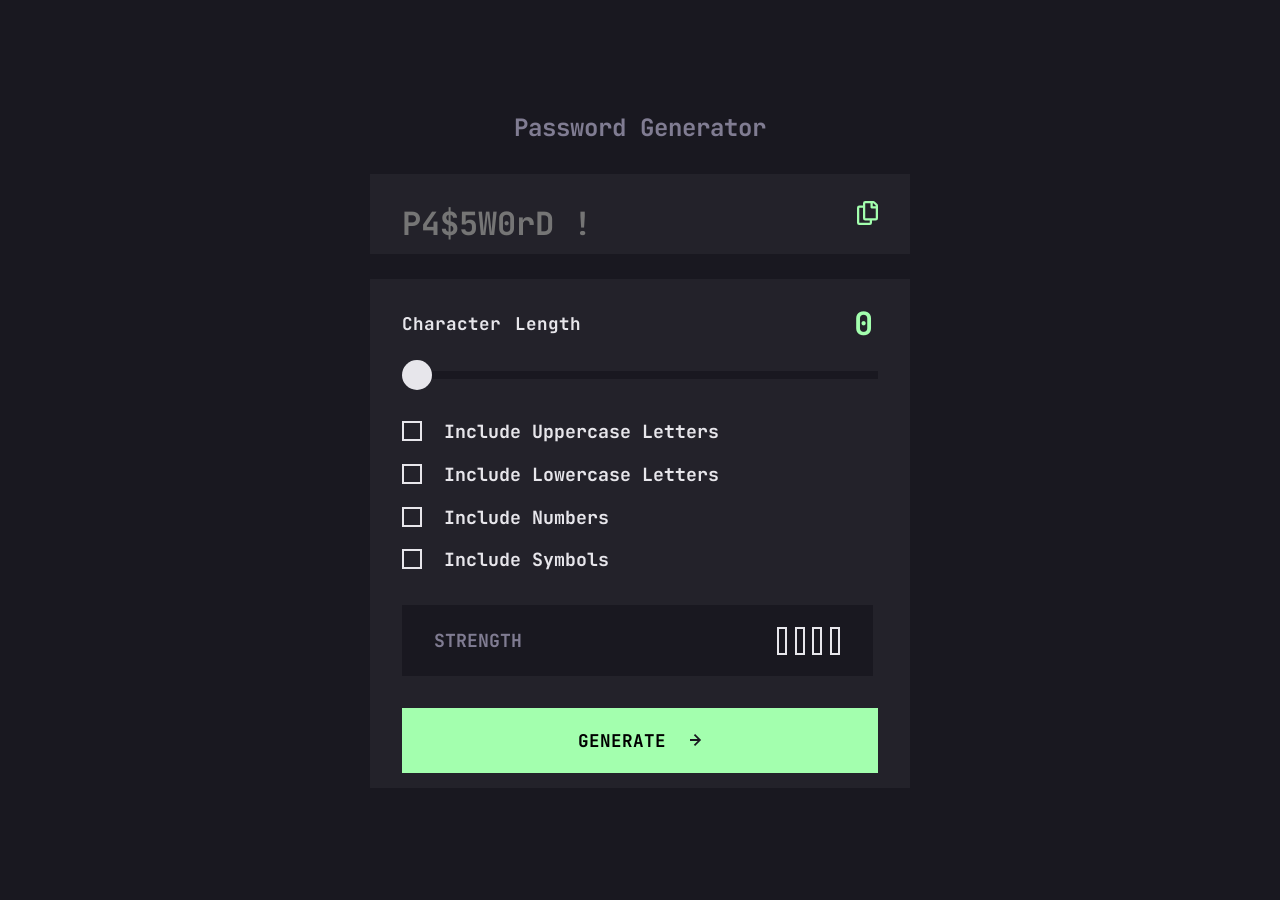
==== index.html @ b00eff90 "password-generator" ====
<!DOCTYPE html>
<html lang="en">
  <head>
    <meta charset="UTF-8" />
    <meta name="viewport" content="width=device-width, initial-scale=1.0" />

    <link
      rel="icon"
      type="image/png"
      sizes="32x32"
      href="./assets/images/favicon-32x32.png"
    />
    <link rel="stylesheet" href="style.css" />
    <title>Frontend Mentor | Password generator app</title>
  </head>
  <body>
    <div class="main-container">
      <main class="generator">
        <h1 class="header">Password Generator</h1>

        <div class="password-container">
          <div class="input-container">
            <div class="ghost-input"></div>
            <div class="copied">copied</div>
            <input
              type="text"
              id="password-input"
              disabled
              placeholder="P4$5W0rD !"
            />
            <svg
              class="copy-clipboard-icon"
              width="21"
              height="24"
              xmlns="http://www.w3.org/2000/svg"
            >
              <path
                d="M20.341 3.091 17.909.659A2.25 2.25 0 0 0 16.319 0H8.25A2.25 2.25 0 0 0 6 2.25V4.5H2.25A2.25 2.25 0 0 0 0 6.75v15A2.25 2.25 0 0 0 2.25 24h10.5A2.25 2.25 0 0 0 15 21.75V19.5h3.75A2.25 2.25 0 0 0 21 17.25V4.682a2.25 2.25 0 0 0-.659-1.591ZM12.469 21.75H2.53a.281.281 0 0 1-.281-.281V7.03a.281.281 0 0 1 .281-.281H6v10.5a2.25 2.25 0 0 0 2.25 2.25h4.5v1.969a.282.282 0 0 1-.281.281Zm6-4.5H8.53a.281.281 0 0 1-.281-.281V2.53a.281.281 0 0 1 .281-.281H13.5v4.125c0 .621.504 1.125 1.125 1.125h4.125v9.469a.282.282 0 0 1-.281.281Zm.281-12h-3v-3h.451c.075 0 .147.03.2.082L18.667 4.6a.283.283 0 0 1 .082.199v.451Z"
              />
            </svg>
          </div>
        </div>

        <div class="options-container">
          <form>
            <div class="column">
              <label class="length-text" for="password-length"
                >Character Length</label
              >
              <output class="output-value">0</output>
            </div>
            <input
              type="range"
              id="slider"
              name="password-length"
              value="0"
              min="0"
              max="20"
            />
            <div class="column">
              <input type="checkbox" id="uppercase" name="uppercase" />
              <label for="uppercase">Include Uppercase Letters</label>
            </div>

            <div class="column">
              <input type="checkbox" id="lowercase" name="lowercase" />
              <label for="lowercase">Include Lowercase Letters</label>
            </div>

            <div class="column">
              <input type="checkbox" id="numbers" name="numbers" />
              <label for="numbers">Include Numbers</label>
            </div>

            <div class="column">
              <input type="checkbox" id="symbols" name="symbols" />
              <label for="symbols">Include Symbols</label>
            </div>
          </form>

          <div class="strength-container column">
            <p class="strength-text">Strength</p>
            <p class="strength-value-text"></p>
            <div class="boxes column">
              <div class="strength-box"></div>
              <div class="strength-box"></div>
              <div class="strength-box"></div>
              <div class="strength-box"></div>
            </div>
          </div>
          <div class="container">
            <button class="generate">
              Generate

              <svg
                width="12"
                height="12"
                xmlns="http://www.w3.org/2000/svg"
                class="arrow"
              >
                <path
                  d="m5.106 12 6-6-6-6-1.265 1.265 3.841 3.84H.001v1.79h7.681l-3.841 3.84z"
                />
              </svg>
            </button>
          </div>
        </div>
      </main>
      <div class="error-container">
        <div class="error-message">
          Please choose a length and character option
        </div>
        <div class="close">CLOSE</div>
      </div>
    </div>
  </body>
  <script src="main.js"></script>
</html>
---- style.css ----
/* RESETS */

*,
::before,
::after {
  box-sizing: border-box;
  margin: 0;
  padding: 0;
}

ul[role="list"],
ol[role="list"] {
  list-style: none;
}

img,
svg,
video,
canvas,
audio,
iframe,
embed,
object {
  display: block;
}

img,
video {
  max-width: 100%;
  display: block;
}

@font-face {
  font-family: "Jetbrains Mono Bold";
  src: url(/starter-code/assets/fonts/JetBrainsMono-VariableFont_wght.ttf);
  font-weight: bold;
}

@font-face {
  font-family: "Jetbrains Mono Italic";
  src: url(/starter-code/assets/fonts/JetBrainsMono-Italic-VariableFont_wght.ttf);
  font-weight: italic;
}

:root {
  /* COLORS */
  --clr-neutral-800: hsl(248, 15%, 11%);
  --clr-neutral-700: hsl(248, 10%, 15%);
  --clr-neutral-200: hsl(251, 9%, 53%);
  --clr-neutral-100: hsl(252, 11%, 91%);

  --clr-accent-600: hsl(0, 91%, 63%);
  --clr-accent-500: hsl(13, 95%, 66%);
  --clr-accent-400: hsl(42, 91%, 68%);
  --clr-accent-300: hsl(127, 100%, 82%);
}

/* GENERAL */

a:link,
a:visited,
a:hover,
a:active {
  color: #000;
  text-decoration: none;
  font-weight: bold;
}

footer {
  display: none;
}

.attribution a {
  color: white;
}

body {
  font-family: "Jetbrains Mono Bold", "Jetbrains Mono Italic", sans-serif;
  font-size: 16px;
  background-color: var(--clr-neutral-800);
  color: var(--clr-neutral-100);
  display: flex;
  justify-content: center;
  align-items: center;
  height: 100vh;
}

.main-container {
  position: relative;
  max-width: 343px;
}

.generator {
  max-width: 343px;
  transition: all 0.8s ease;
}

.header {
  font-size: 1rem;
  color: var(--clr-neutral-200);
  text-align: center;
}

.password-container {
  position: relative;
  margin: 1em 0;
}

.input-container {
  position: relative;
}

.ghost-input {
  background-color: var(--clr-neutral-700);
  position: absolute;
  opacity: 1;
  width: 100%;
  height: 100%;
}

.copied {
  position: absolute;
  text-transform: uppercase;
  z-index: 100;
  font-size: 0.9rem;
  top: 50%;
  transform: translate(0%, -50%);
  right: 15%;
  color: var(--clr-accent-300);
  display: none;
}

.copied.active {
  display: block;
}

#password-input {
  background-color: var(--clr-neutral-700);
  height: 4rem;
  border: none;
  width: 100%;
  color: var(--clr-neutral-100);
  font-family: inherit;
  font-size: 1.5rem;
  padding-left: 0.6em;
  padding-top: 0.1em;
  transform: translate(0%, 0%);
  transition: color 1s ease, transform 1s ease;
  cursor: pointer;
}

#password-input.active {
  color: transparent;
  background-color: transparent;
  transform: translate(0%, -250%);
}

.input-container:hover .copy-clipboard-icon path {
  fill: var(--clr-neutral-100);
}

.copy-clipboard-icon {
  position: absolute;
  top: 1.4rem;
  right: 1em;
  cursor: pointer;
}

.copy-clipboard-icon path {
  fill: var(--clr-accent-300);
}

.copy-clipboard-icon:active {
  transform: scale(95%);
}

.options-container {
  background-color: var(--clr-neutral-700);
  padding: 0.95em 0.9em;
}

form {
  display: flex;
  flex-direction: column;
  justify-content: flex-start;
  align-items: flex-start;
}

.column {
  display: flex;
  align-items: center;
  justify-content: center;
}

.column:first-of-type {
  width: 100%;
  justify-content: space-between;
  max-width: 99%;
}

.length-text {
  font-size: 1rem;
}

.output-value {
  color: var(--clr-accent-300);
  font-size: 1.5rem;
}
#slider {
  width: 100%;
  margin-top: 1.35em;
  margin-bottom: 3.2em;
}

#slider {
  -webkit-appearance: none;
  width: 100%;
  height: 8px;
  background-color: var(--clr-neutral-800);
  outline: none;
}

/* Chrome */
#slider::-webkit-slider-thumb {
  -webkit-appearance: none;
  appearance: none;
  background-color: var(--clr-neutral-100);
  height: 30px;
  width: 30px;
  border-radius: 50%;
  cursor: pointer;
  border: 0px solid transparent;
  transition: background-color 0.4s, border 0.4s;
}

#slider::-webkit-slider-thumb:hover {
  background-color: var(--clr-neutral-800);
  border: 3px solid var(--clr-accent-300);
}

/* Firefox */

#slider::-moz-range-thumb {
  background-color: var(--clr-neutral-100);
  height: 30px;
  width: 30px;
  border-radius: 50%;
  cursor: pointer;
}

#slider::-moz-range-thumb:hover {
  background-color: var(--clr-neutral-800);
  border: 3px solid var(--clr-accent-300);
}

.column:not(:first-child):not(:last-child) {
  margin-bottom: 0.96em;
}

label:not(:first-child) {
  padding-left: 1.2em;
}

input[type="checkbox"] {
  appearance: none;
  -webkit-appearance: none;
  -moz-appearance: none;
  background: transparent;
  border: 2px solid var(--clr-neutral-100);
  width: 20px;
  height: 20px;
}

input[type="checkbox"]:checked {
  background: url(./assets/images/icon-check.svg);
  background-position: center;
  background-repeat: no-repeat;
  border: none;
  background-color: var(--clr-accent-300);
  width: 20px;
  height: 20px;
}

input[type="checkbox"]:hover {
  border-color: var(--clr-accent-300);
  cursor: pointer;
}

.strength-container {
  background-color: var(--clr-neutral-800);
  padding: 0.86em 1em;
  margin-top: 2em;
}

.strength-text {
  color: var(--clr-neutral-200);
  text-transform: uppercase;
}
.strength-value-text {
  font-size: 1.11rem;
  margin-top: 0.09em;
  margin-right: 0.3em;
  text-align: right;
  width: 100%;
}

.boxes.column {
  justify-content: end;
  gap: 0.4rem;
  max-width: 4.7rem;
}

.strength-box {
  width: 10px;
  height: 28px;
  border: 2px solid var(--clr-neutral-100);
  margin-right: 0.08em;
}

.container {
  position: relative;
}

.generate {
  text-transform: uppercase;
  padding: 1.1em 0;
  background-color: var(--clr-accent-300);
  border: 1px solid transparent;
  width: 100%;
  padding-right: 1.8em;
  font-family: inherit;
  font-size: 1rem;
  cursor: pointer;
  transition: transform 0.2s ease;
}

.generate:hover {
  background-color: var(--clr-neutral-700);
  border: 1px solid var(--clr-accent-300);
  color: var(--clr-accent-300);
}

.generate:hover svg path {
  fill: var(--clr-accent-300);
}

.generate:active {
  transform: scale(95%);
}

.arrow {
  position: absolute;
  top: 50%;
  transform: translate(0%, -50%);
  right: 33%;
}

.arrow path {
  fill: var(--clr-neutral-800);
}

.error-container {
  position: absolute;
  top: 50%;
  left: 50%;
  transform: translate(-50%, -50%);
  min-width: 17rem;
  text-align: center;
  padding-block: 1.5em;
  background-color: var(--clr-accent-300);
  color: var(--clr-neutral-800);
  display: none;
  flex-direction: column;
  justify-content: center;
  align-items: center;
  opacity: 0;
  transition-property: overlay display opacity;
  transition-duration: 0.8s;
  transition-behavior: allow-discrete;
}

.error-container.active {
  opacity: 1;
  display: flex;

  @starting-style {
    opacity: 0;
  }
}

.close {
  width: auto;
  background-color: var(--clr-neutral-800);
  margin-top: 0.7em;
  color: var(--clr-accent-300);
  padding: 0.5em 2em;
  cursor: pointer;
  transition: transform 0.2s ease;
}

.close:active {
  transform: scale(95%);
}

@media (min-width: 768px) {
  .main-container {
    min-width: 540px;
  }

  .generator {
    min-width: 540px;
  }

  .header {
    font-size: 1.5rem;
  }

  .password-container {
    margin-top: 1.93em;
    margin-bottom: 1.55em;
  }

  #password-input {
    font-size: 2rem;
    padding-left: 1em;
    padding-top: 0.62em;
    height: 5rem;
  }

  .copied {
    font-size: 1.2rem;
  }

  .copy-clipboard-icon {
    width: 21px;
    right: 2em;
    top: 1.7em;
  }

  .options-container {
    padding: 0.95em 2em;
  }

  .length-text {
    margin-block: 1.05em;
    word-spacing: 3px;
    font-size: 1.1rem;
  }

  .output-value {
    font-size: 2rem;
  }

  #slider {
    margin-top: 1.27em;
    margin-bottom: 3.02em;
  }

  label {
    font-size: 1.14rem;
  }

  .column:not(:first-child):not(:last-child) {
    margin-bottom: 1.22em;
  }

  .strength-container {
    padding: 1.23em 2em;
    margin-top: 1.95em;
    padding-right: 1.6em;
  }

  .strength-text {
    font-size: 1.13rem;
  }

  .strength-value-text {
    font-size: 1.3rem;
    letter-spacing: 0.6px;
  }

  .container {
    margin-top: 1.9em;
  }

  .generate {
    font-size: 1.1rem;
    padding-top: 1.15em;
    padding-right: 2em;
  }
  .arrow {
    margin-right: 1.05em;
  }

  .error-container {
    min-width: 25rem;
  }
}

@media (min-width: 1024px) {
  #slider {
    margin-top: 1.27em;
    margin-bottom: 3em;
  }

  .column:not(:first-child):not(:last-child) {
    margin-bottom: 1.18em;
  }

  .strength-container {
    padding: 1.35em 2em;
    margin-top: 2.1em;
  }

  .container {
    margin-top: 2em;
  }
}
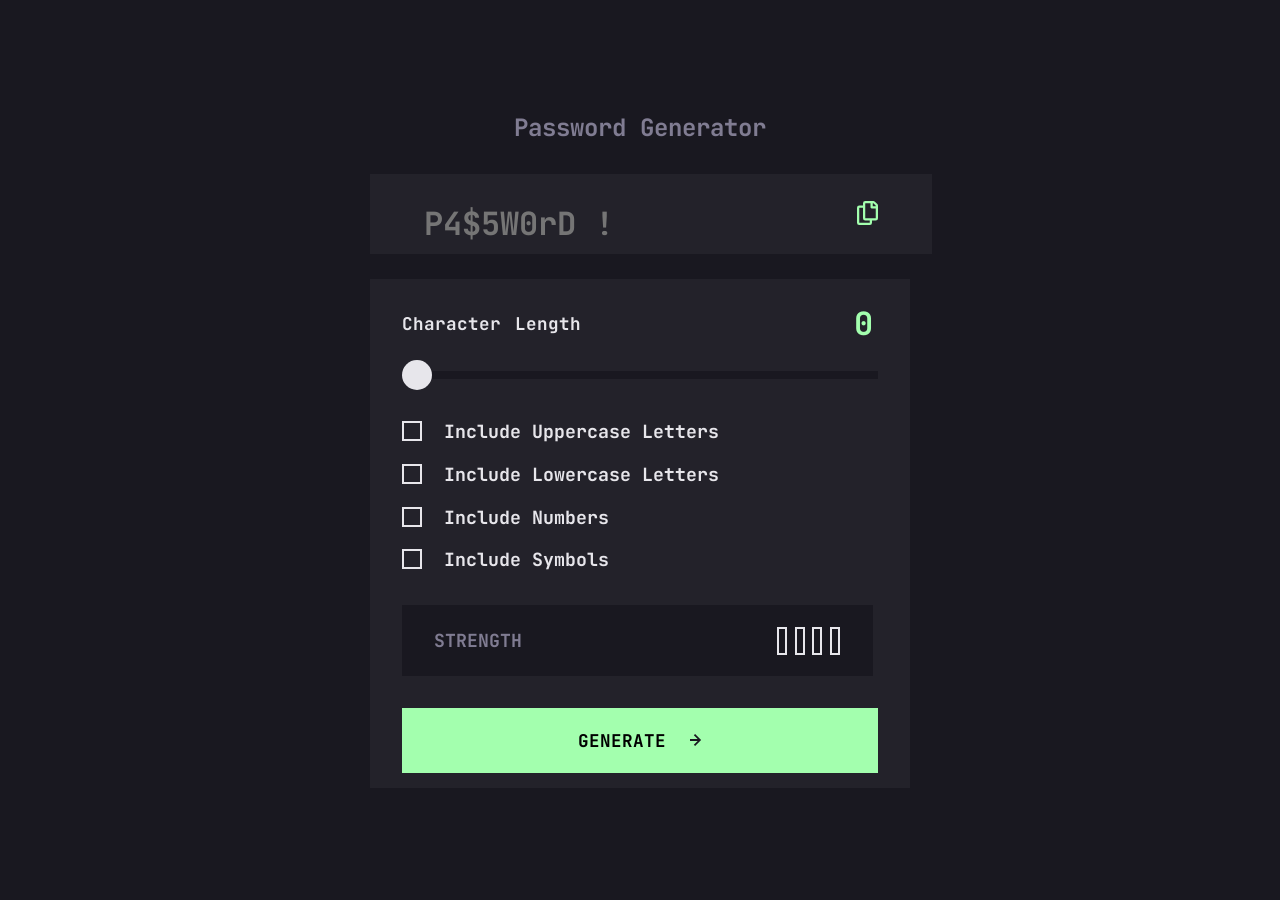
==== commit f9e535aa: "Update index.html" ====
--- a/index.html
+++ b/index.html
@@ -22,6 +22,7 @@
           <div class="input-container">
             <div class="ghost-input"></div>
             <div class="copied">copied</div>
+            <label for="password-input"></label>
             <input
               type="text"
               id="password-input"
@@ -49,6 +50,7 @@
               >
               <output class="output-value">0</output>
             </div>
+            <label for="slider"></label>
             <input
               type="range"
               id="slider"
--- a/style.css
+++ b/style.css
@@ -32,13 +32,13 @@
 
 @font-face {
   font-family: "Jetbrains Mono Bold";
-  src: url(/starter-code/assets/fonts/JetBrainsMono-VariableFont_wght.ttf);
+  src: url(/assets/fonts/JetBrainsMono-VariableFont_wght.ttf);
   font-weight: bold;
 }
 
 @font-face {
   font-family: "Jetbrains Mono Italic";
-  src: url(/starter-code/assets/fonts/JetBrainsMono-Italic-VariableFont_wght.ttf);
+  src: url(/assets/fonts/JetBrainsMono-Italic-VariableFont_wght.ttf);
   font-weight: italic;
 }
 
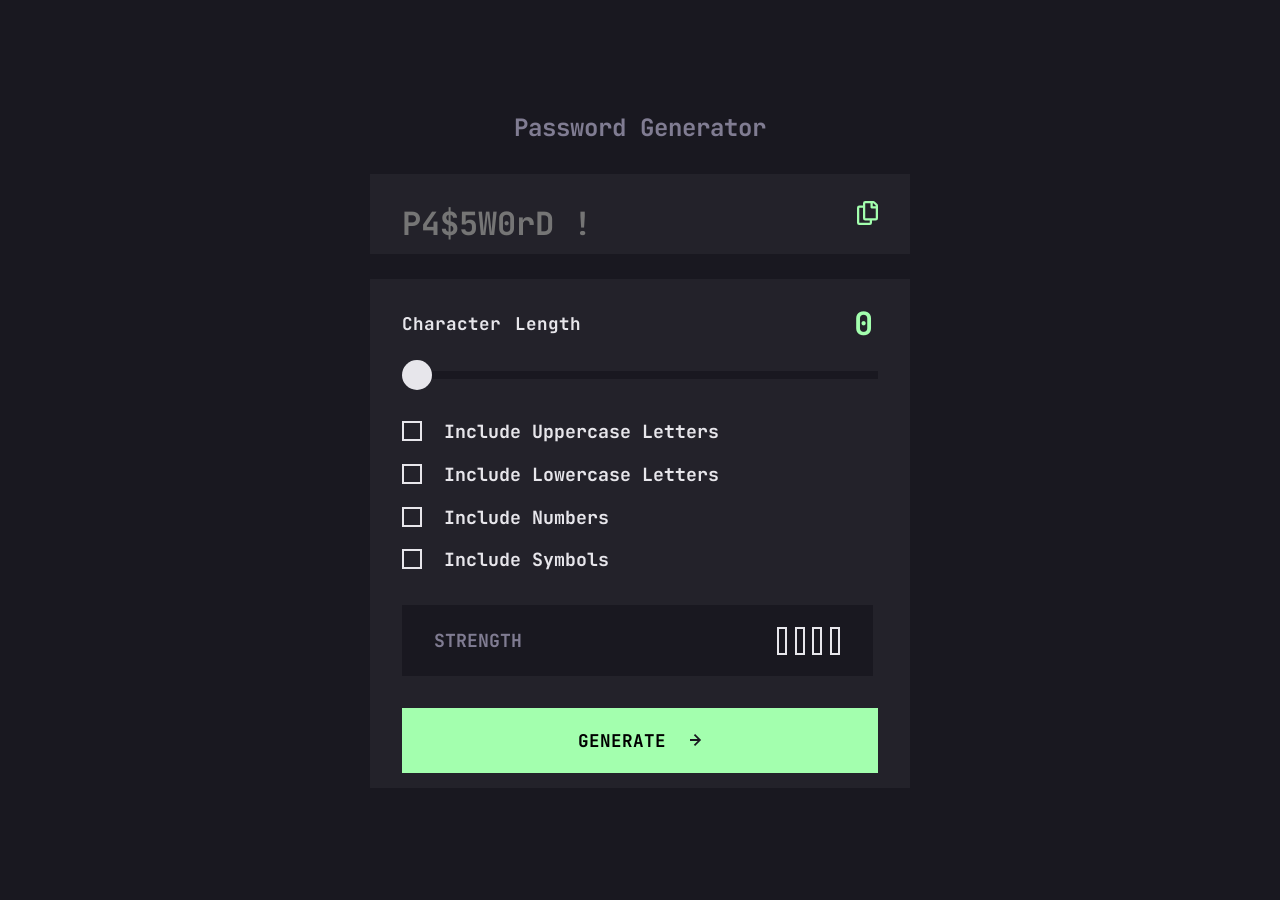
==== commit e4323192: "password-generator" ====
--- a/index.html
+++ b/index.html
@@ -22,13 +22,15 @@
           <div class="input-container">
             <div class="ghost-input"></div>
             <div class="copied">copied</div>
-            <label for="password-input"></label>
-            <input
-              type="text"
-              id="password-input"
-              disabled
-              placeholder="P4$5W0rD !"
-            />
+            <div class="password-input-container">
+              <label for="password-input"></label>
+              <input
+                type="text"
+                id="password-input"
+                disabled
+                placeholder="P4$5W0rD !"
+              />
+            </div>
             <svg
               class="copy-clipboard-icon"
               width="21"
